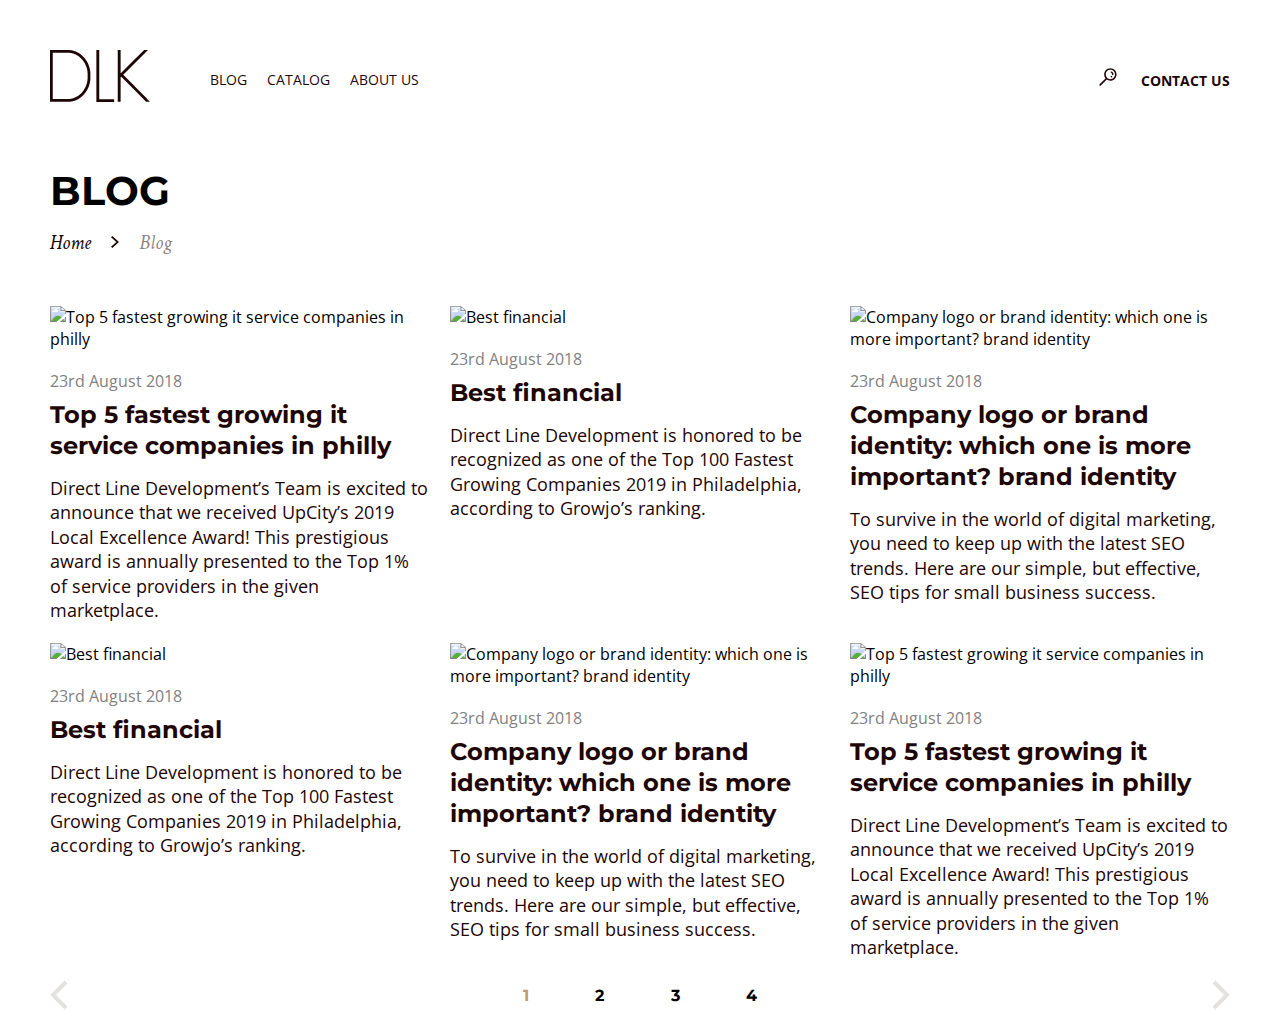
==== pages/blog/index.html @ 1eb2ddb4 "19.06" ====
<!DOCTYPE html>
<html lang="en">
<head>
  <meta charset="UTF-8">
  <meta http-equiv="X-UA-Compatible" content="IE=edge">
  <meta name="viewport" content="width=device-width, initial-scale=1.0">
  <title>Catalog</title>
  <link rel="preconnect" href="https://fonts.gstatic.com">
  <link href="https://fonts.googleapis.com/css2?family=Crimson+Text:ital,wght@1,400;1,700&family=Montserrat:wght@300;600;700&family=Open+Sans:wght@400;700&family=Roboto&display=swap" rel="stylesheet">
  <link rel="stylesheet" href="https://github.com/necolas/normalize.css/blob/master/normalize.css">
  <link rel="stylesheet" href="../../common.css">
  <link rel="stylesheet" href="style.css">
</head>
<body>
	<header class="header-block">
		<div class="container">
			<div class="header-content">
				<a class="header-img-main" href="index.html`">
					<img class="header-logo" src="../../img/logo.png" alt="Main logo">
				</a>
				<nav class="header-nav">
					<ul class="header-list">
							<li class="header-item"><a class="header-link" href="pages/catalog/index.html">BLOG</a></li>
							<li class="header-item"><a class="header-link" href="pages/contact-us/index.html">CATALOG</a></li>
							<li class="header-item"><a class="header-link" href="pages/contact-us/index.html">ABOUT US</a></li>
					</ul>
				</nav>
				<a class="header-find link-weight" href="#">
					<img class="find-img" src="../../img/find.svg" alt="Find">CONTACT US
				</a>
			</div>			
		</div>
	</header> 
	<main>
		<section class="blog">
			<div class="container">
				<div class="blog-menu">
					<h1 class="blog-title">BLOG</h1>
						<ul class="menu-list">
							<li class="menu-item"><a class="menu-link" href="../../index.html">Home</a></li>
							<li class="menu-item"><img src="../../img/vector.svg" alt="vector"></li>
							<li class="menu-item"><a class="menu-link opacity" href="#">Blog</a></li>
						</ul>
				</div>
				<div class="blog-articles">
					<article class="article">
						<div class="article-container">
							<img class="article-img" src="../../img/article-1.jpg" alt="Top 5 fastest growing it service companies in philly">
							<p class="article-date">23rd August 2018</p>
							<a class="article-link" href="#">Top 5 fastest growing it service companies in philly</a>
							<p class="article-text">Direct Line Development’s Team is excited to announce that we received UpCity’s 2019 Local Excellence Award! This prestigious award is annually presented to the Top 1% of service providers in the given marketplace.</p>
						</div>
					</article>
					<article class="article">
						<div class="article-container">
							<img class="article-img" src="../../img/article-2.jpg" alt="Best financial">
							<p class="article-date">23rd August 2018</p>
							<a class="article-link" href="#">Best financial</a>
							<p class="article-text">Direct Line Development is honored to be recognized as one of the Top 100 Fastest Growing Companies 2019 in Philadelphia, according to Growjo’s ranking.</p>
						</div>
					</article>
					<article class="article">
						<div class="article-container">
							<img class="article-img" src="../../img/article-3.jpg" alt="Company logo or brand identity: which one is more important? brand identity">
							<p class="article-date">23rd August 2018</p>
							<a class=" article-link" href="#">Company logo or brand identity: which one is more important? brand identity</a>
							<p class="article-text">To survive in the world of digital marketing, you need to keep up with the latest SEO trends. Here are our simple, but effective, SEO tips for small business success.</p>
						</div>
					</article>
					<article class="article">
						<div class="article-container">
							<img class="article-img" src="../../img/article-4.jpg" alt="Best financial">
							<p class="article-date">23rd August 2018</p>
							<a class="article-link" href="#">Best financial</a>
							<p class="article-text">Direct Line Development is honored to be recognized as one of the Top 100 Fastest Growing Companies 2019 in Philadelphia, according to Growjo’s ranking.</p>
						</div>
					</article>
					<article class="article">
						<div class="article-container">
							<img class="article-img" src="../../img/article-5.jpg" alt="Company logo or brand identity: which one is more important? brand identity">
							<p class="article-date">23rd August 2018</p>
							<a class="article-link" href="#">Company logo or brand identity: which one is more important? brand identity</a>
							<p class="article-text">To survive in the world of digital marketing, you need to keep up with the latest SEO trends. Here are our simple, but effective, SEO tips for small business success.</p>
						</div>
					</article>
					<article class="article">
						<div class="article-container">
							<img class="article-img" src="../../img/article-6.jpg" alt="Top 5 fastest growing it service companies in philly">
							<p class="article-date">23rd August 2018</p>
							<a class="article-link" href="#">Top 5 fastest growing it service companies in philly</a>
							<p class="article-text">Direct Line Development’s Team is excited to announce that we received UpCity’s 2019 Local Excellence Award! This prestigious award is annually presented to the Top 1% of service providers in the given marketplace.</p>
						</div>
					</article>
				</div>
				<div class="articles-number">
					<img src="../../img/vector_left.svg" alt="Vector Left">
					<ul class="articles-number-list">
						<li class="articles-number-item"><a class="article-number-link current-link" href="#">1</a></li>
						<li class="articles-number-item"><a class="article-number-link" href="#">2</a></li>
						<li class="articles-number-item"><a class="article-number-link" href="#">3</a></li>
						<li class="articles-number-item"><a class="article-number-link" href="#">4</a></li>
					</ul>
					<img src="../../img/vector_right.svg" alt="Vector Right">
				</div>
			</div>
		</section>
	</main>
</body>
</html>
---- common.css ----
body {
  margin: 0;
  font-family: "Open Sans", sans-serif;
}

a {
  text-decoration: none;
}

html {
  box-sizing: border-box;
}

*,
*::before,
*::after {
  box-sizing: inherit;
}

img {
  max-width: 100%;
}

ul {
  list-style-type: none;
}

.container {
  max-width: 1180px;
  margin: auto;
}

/* BUTTONS */

.btn {
  font-family: inherit;
  font-weight: bold;
  font-style: normal;
  font-size: 16px;
  line-height: 22px;
  text-transform: uppercase;

  color: #ffffff;

  background: #000000;
  border: none;

  min-height: 40px;

  padding: 9px 22px;

  display: flex;
  align-items: center;
  align-content: center;

  cursor: pointer;
  transition: all .3s;
}

.btn:hover {
  background-color: #c29974;
}

.btn:active {
  background-color: #cfaf91;
}


/* Header */

.header-block {
  padding-top: 50px;
}

.header-content {
  display: flex;
  align-items: center;
}

.header-img-main {
  margin-right: 60px;
}

.header-list {
  display: flex;
  padding-inline-start: 0px;
}

.header-link {
  font-weight: normal;
  font-style: normal;
  font-size: 14px;
  line-height: 19px;

  color: #1e0606;

  margin-right: 20px;
}

.link-weight {
  font-weight: bold;
  font-style: normal;
  font-size: 14px;
  line-height: 19px;

  color: #1e0606;
}

.header-find {
  margin-left: auto;
}

.find-img {
  margin-right: 24px;
}


/* Footer */

.footer {
  background-color: #434343;
}

.footer-container {
  max-width: 1180px;
  
  margin: 0 auto;
  padding: 100px 0;

  display: flex;
  flex-direction: column;
}

.footer-content {
  display: flex;
  justify-content: space-between;
  
  margin: 0;
}

.container-nav {
  width: 380px;
}

.footer-title {
  font-weight: normal;
  font-style: normal;
  font-size: 16px;
  line-height: 22px;

  color: #aaaaaa;

  margin: 0;
}

.footer-img {
  margin-top: 23px;
  margin-bottom: 28px;
}

.footer-list {
  padding-inline-start: 0px;

  margin: 0;
}

.footer-item {
  padding-bottom: 15px;
}

.connect-img {
  margin-top: 23px;
  margin-bottom: 25px;
}

.connect-form {
  margin-bottom: 25px;

  display: flex;
}

.connect-input {
  min-height: 40px;

  background-color: #666666;
}

.social-list {
  display: flex;
  justify-content: left;

  padding-inline-start: 0px;

  margin: 0;
}

.social-link {
  margin-right: 10px;
}





.footer-author {
  display: flex;
  justify-content: space-between;

  margin: 0;
}

.rating-text {
  margin-right: 25px;
}

.footer-rating {
  display: flex;

  /* margin-right: 155px; */
}

.rating-list {
  display: flex;
  width: 110px;
}

.rating-list input {
  position: absolute;
  overflow: hidden;
  clip: rect(0 0 0 0);
  width: 1px;
  height: 1px;
  margin: -1px;
  padding: 0;
  border: 0;
}

.rating-list input + label {
  font-size: 0;
  display: block;
  width: 22px;
  height: 21px;
  cursor: pointer;
  background-image: url(img/star.png);
}

.rating-text {
  margin-right: 25px;
}

.rating-item {
  margin-right: 3px;
}

.footer-link {
  font-weight: normal;
  font-style: normal;
  font-size: 16px;
  line-height: 22px;

  color: #ffffff;
}

.author-text {
  font-weight: normal;
  font-style: normal;
  font-size: 16px;
  line-height: 22px;

  color: #ffffff;
}

.author-text-grey {
  font-weight: normal;
  font-style: normal;
  font-size: 16px;
  line-height: 22px;

  color: #a2a2a2;
}

.rating-link:hover {
  background-image: url(img/image-1.png);
}




/* image */

.image-1 {
  background-image: url(img/image-1.png);
  background-repeat: no-repeat;
  background-size: contain;
  background-position: center;

  margin-right: 20px;
  padding: 103px 76px 103px 75px;

  width: 280px;
  height: 270px;

  text-align: center;
}

.image-2 {
  background-image: url(img/image-2.png);
  background-repeat: no-repeat;
  background-size: contain;
  background-position: center;

  margin-right: 20px;
  padding: 103px 63px 103px 62px;

  width: 280px;
  height: 270px;

  text-align: center;
}

.image-3 {
  background-image: url(img/image-3.png);
  background-repeat: no-repeat;
  background-size: contain;
  background-position: center;

  padding: 119px 100px;

  width: 270px;
  height: 270px;

  text-align: center;
}

.image-4 {
  background-image: url(img/image-4.png);
  background-repeat: no-repeat;
  background-size: contain;
  background-position: center;

  padding: 119px 44px;

  width: 280px;
  height: 270px;

  text-align: center;
}

.image-5 {
  background-image: url(img/image-5.png);
  background-repeat: no-repeat;
  background-size: contain;
  background-position: center;

  margin-left: 20px;
  padding: 119px 105px;
  
  width: 280px;
  height: 270px;

  text-align: center;


}

.image-6 {
  background-image: url(img/image-6.png);
  background-repeat: no-repeat;
  background-size: contain;
  background-position: center;

  margin-left: 20px;
  padding: 103px 63px 103px 62px;

  width: 280px;
  height: 270px;

  text-align: center;
}
---- pages/blog/style.css ----
/* BLOG */

/* menu */

.blog-menu {
  padding-top: 60px;
}

.blog-title {
  margin: 0;
  padding-bottom: 15px;

  font-family: "Montserrat", sans-serif;
  font-weight: 700;
  font-style: normal;
  font-size: 40px;
  line-height: 48.76px;
}

.menu-list {
  display: flex;

  margin: 0;
  padding-inline-start: 0px;
}

.menu-item {
  padding-right: 20px;
}

.menu-link {
  font-family: "Crimson Text", sans-serif;
  font-weight: 400;
  font-style: italic;
  font-size: 20px;
  line-height: 25px;

  color: #1e0606;
}

.opacity {
  opacity: 0.5;
}

/* articles */

.blog-articles {
  margin-top: 50px;

  display: flex;
  flex-wrap: wrap;
  justify-content: space-between;
}

.article-container {
  display: flex;
  flex-direction: column;

  width: 380px;

  margin-bottom: 20px;
}

.article-date {
  margin: 0;
  padding-top: 20px;
  padding-bottom: 7px;

  font-weight: 400;
  font-style: normal;
  font-size: 16px;
  line-height: 22px;

  color: #818181;
}

.article-link {
  margin: 0;
  padding-bottom: 15px;

  font-family: "Montserrat", sans-serif;
  font-weight: 700;
  font-style: normal;
  font-size: 24px;
  line-height: 31px;

  color: #1e0606;
}

.article-text {
  margin: 0;

  font-weight: 400;
  font-style: normal;
  font-size: 18px;
  line-height: 24.51px;

  color: #1e0606;
}

.articles-number {
  display: flex;
  justify-content: space-between;
  align-items: center;
}

.articles-number-list {
  display: flex;
  justify-content: space-between;

  width: 234px;

  margin: 0;
  padding-inline-start: 0;
}

.article-number-link {
  font-family: "Montserrat", sans-serif;
  font-weight: 700;
  font-style: normal;
  font-size: 16px;
  line-height: 19.5px;

  color: #000000;
}

.current-link {
  color: #c29974;
}
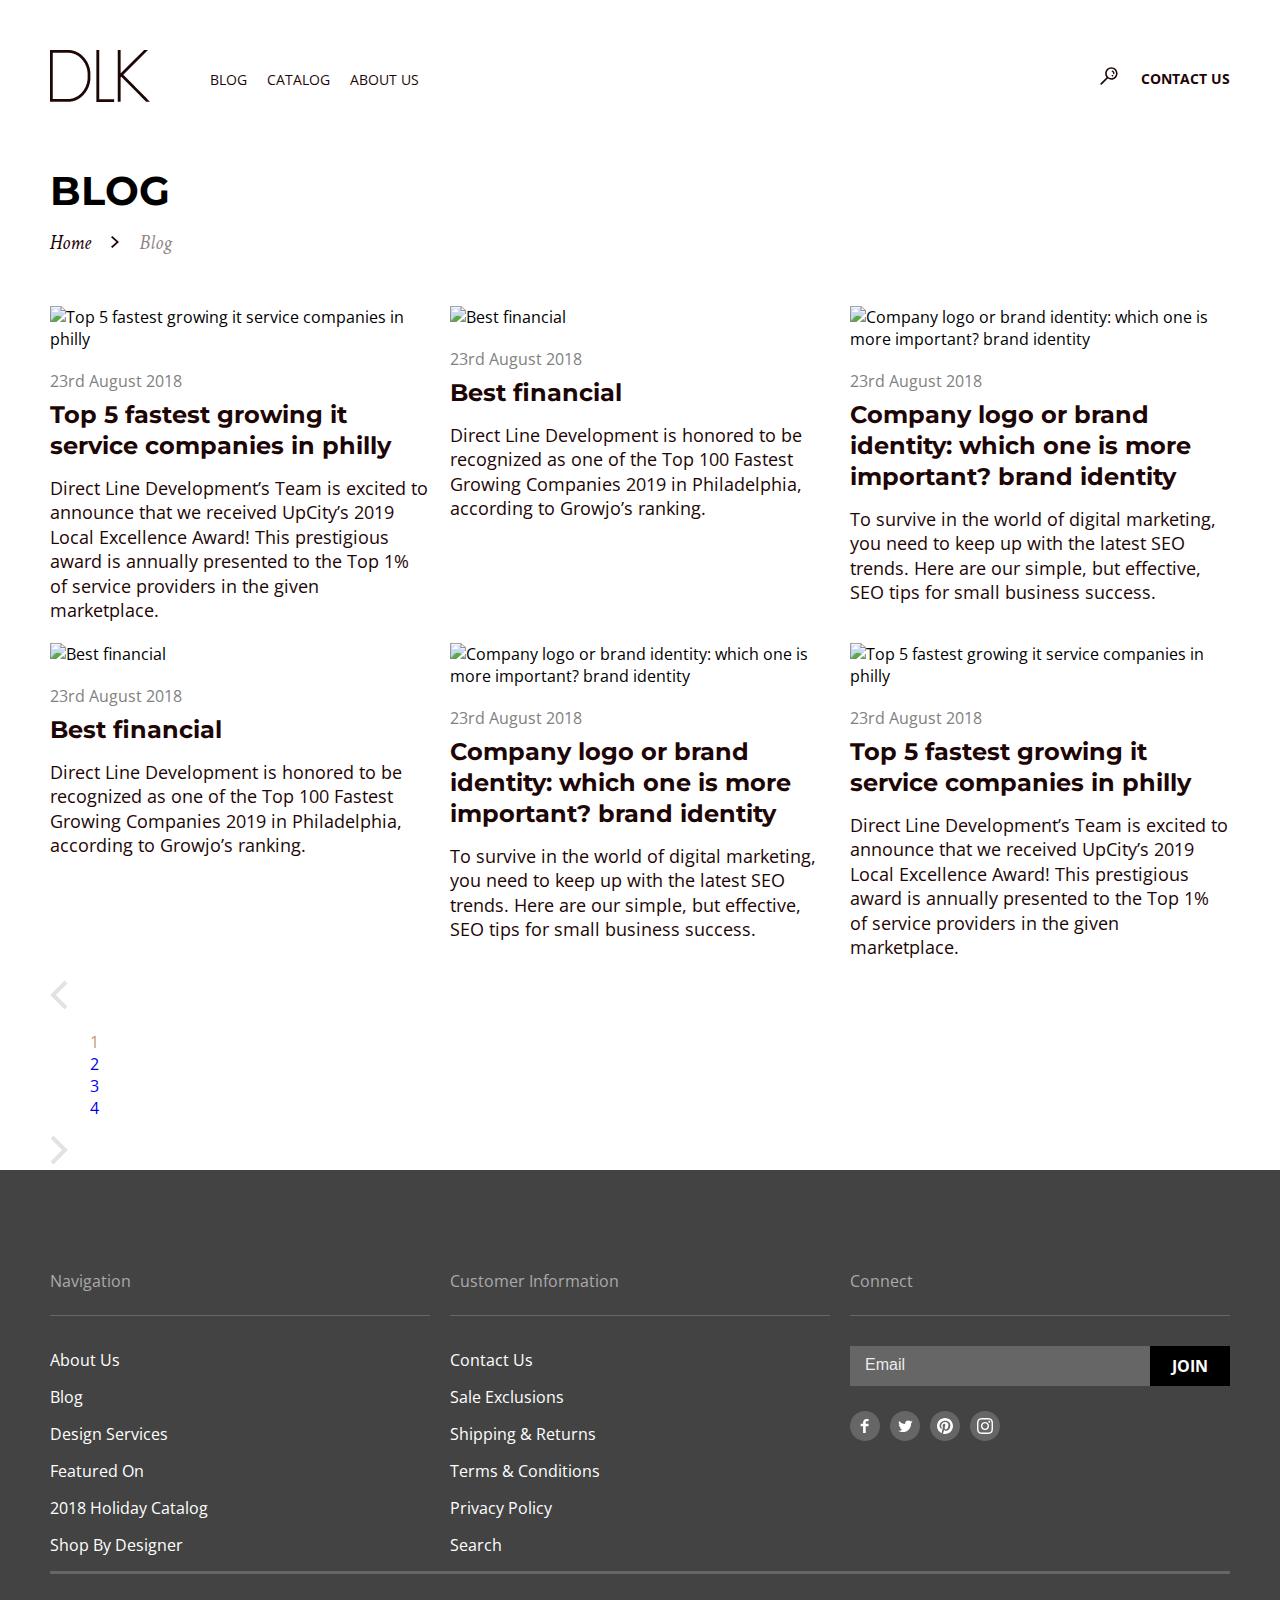
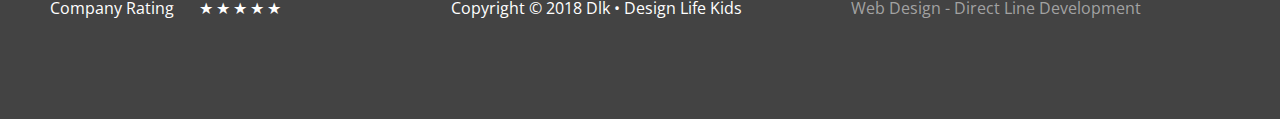
==== commit 1767fc90: "01.07" ====
--- a/pages/blog/index.html
+++ b/pages/blog/index.html
@@ -4,7 +4,7 @@
   <meta charset="UTF-8">
   <meta http-equiv="X-UA-Compatible" content="IE=edge">
   <meta name="viewport" content="width=device-width, initial-scale=1.0">
-  <title>Catalog</title>
+  <title>Blog</title>
   <link rel="preconnect" href="https://fonts.gstatic.com">
   <link href="https://fonts.googleapis.com/css2?family=Crimson+Text:ital,wght@1,400;1,700&family=Montserrat:wght@300;600;700&family=Open+Sans:wght@400;700&family=Roboto&display=swap" rel="stylesheet">
   <link rel="stylesheet" href="https://github.com/necolas/normalize.css/blob/master/normalize.css">
@@ -15,19 +15,20 @@
 	<header class="header-block">
 		<div class="container">
 			<div class="header-content">
-				<a class="header-img-main" href="index.html`">
+				<a class="header-img-main" href="../../index.html">
 					<img class="header-logo" src="../../img/logo.png" alt="Main logo">
 				</a>
 				<nav class="header-nav">
 					<ul class="header-list">
-							<li class="header-item"><a class="header-link" href="pages/catalog/index.html">BLOG</a></li>
-							<li class="header-item"><a class="header-link" href="pages/contact-us/index.html">CATALOG</a></li>
-							<li class="header-item"><a class="header-link" href="pages/contact-us/index.html">ABOUT US</a></li>
+							<li class="header-item"><a class="header-link" href="../blog/index.html">BLOG</a></li>
+							<li class="header-item"><a class="header-link" href="../catalog/index.html">CATALOG</a></li>
+							<li class="header-item"><a class="header-link" href="../contact-us/index.html">ABOUT US</a></li>
 					</ul>
 				</nav>
-				<a class="header-find link-weight" href="#">
-					<img class="find-img" src="../../img/find.svg" alt="Find">CONTACT US
+				<a class="header-find" href="#">
+					<img class="find-img" src="../../img/find.svg" alt="Find">
 				</a>
+				<a class="link-weight btn-open_js" href="#">CONTACT US</a>
 			</div>			
 		</div>
 	</header> 
@@ -39,7 +40,7 @@
 						<ul class="menu-list">
 							<li class="menu-item"><a class="menu-link" href="../../index.html">Home</a></li>
 							<li class="menu-item"><img src="../../img/vector.svg" alt="vector"></li>
-							<li class="menu-item"><a class="menu-link opacity" href="#">Blog</a></li>
+							<li class="menu-item"><a class="menu-link opacity" href="../blog/index.html">Blog</a></li>
 						</ul>
 				</div>
 				<div class="blog-articles">
@@ -92,18 +93,155 @@
 						</div>
 					</article>
 				</div>
-				<div class="articles-number">
-					<img src="../../img/vector_left.svg" alt="Vector Left">
-					<ul class="articles-number-list">
-						<li class="articles-number-item"><a class="article-number-link current-link" href="#">1</a></li>
-						<li class="articles-number-item"><a class="article-number-link" href="#">2</a></li>
-						<li class="articles-number-item"><a class="article-number-link" href="#">3</a></li>
-						<li class="articles-number-item"><a class="article-number-link" href="#">4</a></li>
+				<div class="articles-page">
+					<img class="articles-page-img" src="../../img/vector_left.svg" alt="Vector Left">
+					<ul class="articles-page-list">
+						<li class="articles-page-item"><a class="article-page-link current-link" href="#">1</a></li>
+						<li class="articles-page-item"><a class="article-page-link" href="#">2</a></li>
+						<li class="articles-page-item"><a class="article-page-link" href="#">3</a></li>
+						<li class="articles-page-item"><a class="article-page-link" href="#">4</a></li>
 					</ul>
-					<img src="../../img/vector_right.svg" alt="Vector Right">
+					<img class="articles-page-img" src="../../img/vector_right.svg" alt="Vector Right">
 				</div>
 			</div>
 		</section>
 	</main>
+	<footer class="footer">
+		<div class="footer-container">
+			<div class="footer-content">
+				<div class="container-nav">
+					<h3 class="footer-title">Navigation</h3>
+					<img class="footer-img" src="../../img/line.png" alt="Short Line">
+					<ul class="footer-list">
+						<li class="footer-item"><a class="footer-link" href="../contact-us/index.html">About Us</a></li>
+						<li class="footer-item"><a class="footer-link" href="../blog/index.html">Blog</a></li>
+						<li class="footer-item"><a class="footer-link" href="#">Design Services</a></li>
+						<li class="footer-item"><a class="footer-link" href="#">Featured On</a></li>
+						<li class="footer-item"><a class="footer-link" href="#">2018 Holiday Catalog</a></li>
+						<li class="footer-item"><a class="footer-link" href="#">Shop By Designer</a></li>
+					</ul>
+				</div>
+				<div class="container-nav">
+						<h3 class="footer-title">Customer Information</h3>
+						<img class="footer-img" src="../../img/line.png" alt="Short Line">
+						<ul class="footer-list">
+							<li class="footer-item"><a class="footer-link" href="#">Contact Us</a></li>
+							<li class="footer-item"><a class="footer-link" href="#">Sale Exclusions</a></li>
+							<li class="footer-item"><a class="footer-link" href="#">Shipping & Returns</a></li>
+							<li class="footer-item"><a class="footer-link" href="#">Terms & Conditions</a></li>
+							<li class="footer-item"><a class="footer-link" href="#">Privacy Policy</a></li>
+							<li class="footer-item"><a class="footer-link" href="#">Search</a></li>
+						</ul>
+				</div>
+				<div class="container-nav">
+						<h3 class="footer-title">Connect</h3>
+						<img class="connect-img" src="../../img/line.png" alt="Short Line">
+						<form class="connect-form" action="#">
+							<input class="connect-input" type="email" name="email" placeholder="Email">
+							<input class="btn" type="button" value="JOIN">
+						</form>
+						<ul class="social-list">
+							<li class="social-item">
+								<a class="social-link" href="#">
+									<svg class="svg-property" viewBox="0 0 30 30" xmlns="http://www.w3.org/2000/svg">
+										<path class="social-background" d="M0 15C0 6.71573 6.71573 0 15 0C23.2843 0 30 6.71573 30 15C30 23.2843 23.2843 30 15 30C6.71573 30 0 23.2843 0 15Z"/>
+										<path class="social-icon" d="M18.5527 10.3672H16.2967C16.0307 10.3672 15.7337 10.7172 15.7337 11.1852V12.8142H18.5527V15.1352H15.7337V22.1052H13.0707V15.1352H10.6577V12.8142H13.0707V11.4472C13.0707 9.48817 14.4317 7.89417 16.2967 7.89417H18.5527V10.3672Z"/>
+									</svg>
+								</a>
+							</li>
+							<li class="social-item">
+								<a class="social-link" href="#">
+									<svg class="svg-property" viewBox="0 0 30 30" xmlns="http://www.w3.org/2000/svg">
+										<path class="social-background" d="M0 15C0 6.71573 6.71573 0 15 0C23.2843 0 30 6.71573 30 15C30 23.2843 23.2843 30 15 30C6.71573 30 0 23.2843 0 15Z"/>
+										<path class="social-icon" d="M21.1006 12.289C21.1056 12.416 21.1096 12.543 21.1096 12.672C21.1096 16.576 18.1366 21.078 12.7026 21.078C11.0346 21.078 9.48058 20.588 8.17358 19.75C8.40658 19.777 8.64158 19.791 8.87958 19.791C10.2636 19.791 11.5376 19.318 12.5486 18.525C11.2556 18.502 10.1656 17.648 9.78758 16.475C9.96858 16.51 10.1546 16.527 10.3446 16.527C10.6136 16.527 10.8746 16.492 11.1226 16.424C9.77158 16.152 8.75158 14.959 8.75158 13.527V13.49C9.15058 13.711 9.60758 13.844 10.0916 13.859C9.29858 13.33 8.77758 12.426 8.77758 11.4C8.77758 10.859 8.92258 10.352 9.17658 9.916C10.6326 11.703 12.8106 12.879 15.2656 13.002C15.2156 12.785 15.1906 12.56 15.1906 12.328C15.1906 10.697 16.5126 9.375 18.1446 9.375C18.9936 9.375 19.7616 9.732 20.2996 10.307C20.9736 10.176 21.6056 9.93 22.1766 9.59C21.9556 10.281 21.4886 10.859 20.8766 11.225C21.4746 11.154 22.0446 10.996 22.5756 10.76C22.1776 11.352 21.6776 11.873 21.1006 12.289Z"/>
+									</svg>											
+								</a>
+							</li>
+							<li class="social-item">
+								<a class="social-link" href="#">
+									<svg class="svg-property" viewBox="0 0 30 30" xmlns="http://www.w3.org/2000/svg">
+										<path class="social-background" d="M0 15C0 6.71573 6.71573 0 15 0C23.2843 0 30 6.71573 30 15C30 23.2843 23.2843 30 15 30C6.71573 30 0 23.2843 0 15Z"/>
+										<path class="social-icon" d="M15.0005 7C10.5825 7 7 10.5816 7 15.0005C7 18.2754 8.97001 21.0902 11.7896 22.3273C11.767 21.7694 11.7858 21.0977 11.9279 20.49C12.0821 19.8408 12.9571 16.1313 12.9571 16.1313C12.9571 16.1313 12.7021 15.6205 12.7021 14.865C12.7021 13.6796 13.3898 12.7943 14.245 12.7943C14.9722 12.7943 15.3241 13.3409 15.3241 13.9957C15.3241 14.7267 14.8575 15.8208 14.6176 16.8341C14.4172 17.6836 15.0428 18.3751 15.8801 18.3751C17.3957 18.3751 18.4165 16.4286 18.4165 14.1218C18.4165 12.3691 17.2358 11.0567 15.088 11.0567C12.6617 11.0567 11.1498 12.8658 11.1498 14.8866C11.1498 15.5847 11.3549 16.0758 11.6767 16.4559C11.8253 16.6318 11.8451 16.7014 11.7914 16.9027C11.7538 17.0486 11.6654 17.4042 11.6287 17.5444C11.5751 17.7466 11.4114 17.82 11.2288 17.7448C10.1102 17.2885 9.58999 16.0645 9.58999 14.6881C9.58999 12.4161 11.5064 9.68972 15.3072 9.68972C18.3619 9.68972 20.3724 11.9015 20.3724 14.2732C20.3724 17.4117 18.6282 19.7562 16.0551 19.7562C15.1924 19.7562 14.3795 19.2895 14.1011 18.7599C14.1011 18.7599 13.6363 20.6029 13.5385 20.9585C13.3691 21.5747 13.037 22.1919 12.7332 22.6717C13.4529 22.8843 14.213 23 15.0005 23C19.4184 23 23 19.4184 23 15.0005C23 10.5816 19.4184 7 15.0005 7Z"/>
+									</svg>										
+								</a>
+							</li>
+							<li class="social-item">
+								<a class="social-link" href="#">
+									<svg class="svg-property" viewBox="0 0 30 30" xmlns="http://www.w3.org/2000/svg">
+										<path class="social-background" d="M0 15C0 6.71573 6.71573 0 15 0C23.2843 0 30 6.71573 30 15C30 23.2843 23.2843 30 15 30C6.71573 30 0 23.2843 0 15Z"/>
+										<path class="social-icon" d="M15 7C12.8273 7 12.5549 7.0092 11.7016 7.04813C10.8501 7.08697 10.2686 7.22223 9.7597 7.42C9.23363 7.62443 8.7875 7.89797 8.3427 8.3427C7.89797 8.7875 7.62443 9.23363 7.42 9.7597C7.22223 10.2686 7.08697 10.8501 7.04813 11.7016C7.0092 12.5549 7 12.8273 7 15C7 17.1727 7.0092 17.4451 7.04813 18.2984C7.08697 19.1499 7.22223 19.7314 7.42 20.2403C7.62443 20.7664 7.89797 21.2125 8.3427 21.6573C8.7875 22.102 9.23363 22.3756 9.7597 22.58C10.2686 22.7778 10.8501 22.913 11.7016 22.9519C12.5549 22.9908 12.8273 23 15 23C17.1727 23 17.4451 22.9908 18.2984 22.9519C19.1499 22.913 19.7314 22.7778 20.2403 22.58C20.7664 22.3756 21.2125 22.102 21.6573 21.6573C22.102 21.2125 22.3756 20.7664 22.58 20.2403C22.7778 19.7314 22.913 19.1499 22.9519 18.2984C22.9908 17.4451 23 17.1727 23 15C23 12.8273 22.9908 12.5549 22.9519 11.7016C22.913 10.8501 22.7778 10.2686 22.58 9.7597C22.3756 9.23363 22.102 8.7875 21.6573 8.3427C21.2125 7.89797 20.7664 7.62443 20.2403 7.42C19.7314 7.22223 19.1499 7.08697 18.2984 7.04813C17.4451 7.0092 17.1727 7 15 7ZM15 8.44143C17.1361 8.44143 17.3891 8.4496 18.2327 8.4881C19.0127 8.52367 19.4363 8.65397 19.7182 8.76353C20.0916 8.90867 20.3581 9.08203 20.638 9.362C20.918 9.6419 21.0913 9.9084 21.2365 10.2818C21.346 10.5637 21.4763 10.9873 21.5119 11.7673C21.5504 12.6109 21.5586 12.8639 21.5586 15C21.5586 17.1361 21.5504 17.3891 21.5119 18.2327C21.4763 19.0127 21.346 19.4363 21.2365 19.7182C21.0913 20.0916 20.918 20.3581 20.638 20.638C20.3581 20.918 20.0916 21.0913 19.7182 21.2365C19.4363 21.346 19.0127 21.4763 18.2327 21.5119C17.3892 21.5504 17.1363 21.5586 15 21.5586C12.8637 21.5586 12.6108 21.5504 11.7673 21.5119C10.9873 21.4763 10.5637 21.346 10.2818 21.2365C9.9084 21.0913 9.64193 20.918 9.36197 20.638C9.08207 20.3581 8.90867 20.0916 8.76353 19.7182C8.65397 19.4363 8.52367 19.0127 8.4881 18.2327C8.4496 17.3891 8.44143 17.1361 8.44143 15C8.44143 12.8639 8.4496 12.6109 8.4881 11.7673C8.52367 10.9873 8.65397 10.5637 8.76353 10.2818C8.90867 9.9084 9.08203 9.6419 9.36197 9.362C9.64193 9.08203 9.9084 8.90867 10.2818 8.76353C10.5637 8.65397 10.9873 8.52367 11.7673 8.4881C12.6109 8.4496 12.8639 8.44143 15 8.44143ZM10.8919 15C10.8919 12.7311 12.7311 10.8919 15 10.8919C17.2689 10.8919 19.1081 12.7311 19.1081 15C19.1081 17.2689 17.2689 19.1081 15 19.1081C12.7311 19.1081 10.8919 17.2689 10.8919 15ZM15 17.6667C13.5272 17.6667 12.3333 16.4728 12.3333 15C12.3333 13.5272 13.5272 12.3333 15 12.3333C16.4728 12.3333 17.6667 13.5272 17.6667 15C17.6667 16.4728 16.4728 17.6667 15 17.6667ZM19.2704 11.6896C19.8006 11.6896 20.2304 11.2598 20.2304 10.7296C20.2304 10.1994 19.8006 9.76957 19.2704 9.76957C18.7402 9.76957 18.3104 10.1994 18.3104 10.7296C18.3104 11.2598 18.7402 11.6896 19.2704 11.6896Z"/>
+									</svg>																			
+								</a>
+							</li>
+						</ul>
+				</div>		
+			</div>
+			<img class="author-img" src="../../img/line.png" alt="Long Line">
+			<div class="author-content">
+				<div class="rating-list">
+					<p class="rating-text">Company Rating</p>
+					<div class="rating-area">
+						<input class="rating-radio" type="radio" id="star-1" name="rating" value="1">
+						<label for="star-1"></label>
+						<input class="rating-radio" type="radio" id="star-2" name="rating" value="2">
+						<label for="star-2"></label>
+						<input class="rating-radio" type="radio" id="star-3" name="rating" value="3">
+						<label for="star-3"></label>
+						<input class="rating-radio" type="radio" id="star-4" name="rating" value="4">
+						<label for="star-4"></label> 
+						<input class="rating-radio" type="radio" id="star-5" name="rating" value="5">
+						<label for="star-5"></label>	
+					</div>
+				</div>
+				<p class="author-text">Copyright © 2018 Dlk • Design Life Kids</p>
+				<div class="author-paddiing">
+					<a class="author-link" href="#">Web Design - Direct Line Development</a>
+				</div>
+			</div>	
+		</div>	
+	</footer>
+	<div class="bg-wrapper bg-wrapper_close popup_js">
+		<div class="bg-full bg_js"></div>
+		<form class="popup-form wrapper-form">
+			<div class="form-row">
+				<label class="form-line">
+					<span class="label-control form-text">Name</span>
+					<input class="input-form input_js" type="text" name="name" placeholder="Ivan Ivanov">
+				</label>
+			</div>
+			<div class="form-row form-row-margin">
+				<label class="form-col form-padding-right">
+					<span class="label-control form-text">Phone</span>
+					<input class="input-form" type="text" name="phone">
+				</label>
+				<label class="form-col form-padding-left">
+					<span class="label-control form-text">Email</span>
+					<input class="input-form" type="email" name="email">
+				</label>
+			</div>
+			<div class="form-row form-row-margin">
+				<label class="form-line">
+					<span class="label-control form-text">Message</span>
+					<textarea class="input-form" name="message" cols="40" rows="10"></textarea>
+				</label>
+			</div>
+			<div class="form-row form-row-margin">
+				<label class="checkbox-wrapper">
+					<input class="checkbox visually-hidden" type="checkbox" name="accept" value="scd">
+					<span class="checkbox_checker"></span>
+					<span class="form-text">By clicking on the button, you consent to the processing of your personal data</span>
+				</label>
+			</div>
+			<div class="dis">
+				<button class="btn" type="submit">SUBMIT</button>
+			</div>
+			<button class="close-button btn-close_js" type="button">
+			<svg width="15" height="15" viewBox="0 0 15 15" fill="none" xmlns="http://www.w3.org/2000/svg">
+				<path d="M2.21902 14.6113C1.70029 15.1295 0.893368 15.1295 0.374636 14.6113C0.11527 14.3522 -6.13512e-07 14.0355 -5.9841e-07 13.69C-5.83308e-07 13.3445 0.11527 13.0278 0.374636 12.7687L5.64841 7.5L0.374637 2.23127C0.115271 1.97215 -7.23629e-08 1.65547 -5.72611e-08 1.30998C-4.21593e-08 0.964491 0.115271 0.647806 0.374637 0.388689C0.893369 -0.129545 1.70029 -0.129545 2.21902 0.388689L7.4928 5.65738L12.7666 0.38869C13.2853 -0.129545 14.0922 -0.129545 14.611 0.38869C15.1297 0.906924 15.1297 1.71304 14.611 2.23127L9.33718 7.5L14.611 12.7687C15.1297 13.287 15.1297 14.0931 14.611 14.6113C14.0922 15.1295 13.2853 15.1295 12.7666 14.6113L7.4928 9.34258L2.21902 14.6113Z" fill="white"/>
+			</svg>					
+			</button>
+		</form>
+	</div>
+	<script src="../../main.js"></script>
 </body>
 </html>--- a/common.css
+++ b/common.css
@@ -66,7 +66,7 @@
 }
 
 
-/* Header */
+/* HEADER */
 
 .header-block {
   padding-top: 50px;
@@ -81,6 +81,14 @@
   margin-right: 60px;
 }
 
+.header-img-main:hover {
+  opacity: 0.5;
+}
+
+.header-img-main:active {
+  opacity: 0.2;
+}
+
 .header-list {
   display: flex;
   padding-inline-start: 0px;
@@ -97,6 +105,18 @@
   margin-right: 20px;
 }
 
+.header-link:hover {
+  opacity: 0.5;
+}
+
+.header-link:active {
+  opacity: 0.2;
+}
+
+.header-find {
+  margin-left: auto;
+}
+
 .link-weight {
   font-weight: bold;
   font-style: normal;
@@ -106,16 +126,28 @@
   color: #1e0606;
 }
 
-.header-find {
-  margin-left: auto;
+.link-weight:hover {
+  opacity: 0.5;
+}
+
+.link-weight:active {
+  opacity: 0.2;
 }
 
 .find-img {
-  margin-right: 24px;
-}
-
-
-/* Footer */
+  margin-right: 23.45px;
+}
+
+.find-img:hover {
+  opacity: 0.5;
+}
+
+.find-img:active {
+  opacity: 0.2;
+}
+
+
+/* FOOTER */
 
 .footer {
   background-color: #434343;
@@ -134,8 +166,6 @@
 .footer-content {
   display: flex;
   justify-content: space-between;
-  
-  margin: 0;
 }
 
 .container-nav {
@@ -160,7 +190,6 @@
 
 .footer-list {
   padding-inline-start: 0px;
-
   margin: 0;
 }
 
@@ -173,6 +202,9 @@
   margin-bottom: 25px;
 }
 
+
+/* form */
+
 .connect-form {
   margin-bottom: 25px;
 
@@ -180,76 +212,94 @@
 }
 
 .connect-input {
+  padding: 9px 15px;
+
   min-height: 40px;
-
-  background-color: #666666;
-}
+  width: 100%;
+
+  color: #EBEBEB;
+  background:#666666;
+
+  border: 0;
+}
+
+.connect-input:focus {
+  outline: none;
+  border: 1px solid #FFFDFD;
+  border-radius: 0;
+}
+
+.connect-input::placeholder {
+  font-weight: 400;
+  font-style: normal;
+  font-size: 16px;
+  line-height: 22px;
+
+  color: #EBEBEB;
+}
+
+
+/* svg */
 
 .social-list {
+  padding-inline-start: 0px;
+  margin: 0;
+
   display: flex;
   justify-content: left;
-
-  padding-inline-start: 0px;
-
-  margin: 0;
 }
 
 .social-link {
   margin-right: 10px;
 }
 
-
-
-
+.svg-property {
+  width: 30px;
+  height: 30px;
+}
+
+.social-background {
+  fill-rule: evenodd;
+  clip-rule: evenodd;
+
+  fill: rgba(102, 102, 102, 1);
+}
+
+.social-background:hover {
+  fill: rgba(85, 85, 85, 1);
+}
+
+.social-background:active {
+  fill: rgba(74, 74, 74, 1);
+}
+
+.social-icon {
+  fill-rule: evenodd;
+  clip-rule: evenodd;
+
+  fill: rgba(255, 255, 255, 1);
+}
+
+.social-icon:hover {
+  fill: rgba(161, 161, 161, 1);
+}
+
+.social-icon:active {
+  fill: rgba(105, 105, 105, 1);
+}
+
+.author-content {
+  padding-top: 23px;
+
+  display: flex;
+}
 
 .footer-author {
+  margin: 0;
+
   display: flex;
   justify-content: space-between;
-
-  margin: 0;
-}
-
-.rating-text {
-  margin-right: 25px;
-}
-
-.footer-rating {
-  display: flex;
-
-  /* margin-right: 155px; */
-}
-
-.rating-list {
-  display: flex;
-  width: 110px;
-}
-
-.rating-list input {
-  position: absolute;
-  overflow: hidden;
-  clip: rect(0 0 0 0);
-  width: 1px;
-  height: 1px;
-  margin: -1px;
-  padding: 0;
-  border: 0;
-}
-
-.rating-list input + label {
-  font-size: 0;
-  display: block;
-  width: 22px;
-  height: 21px;
-  cursor: pointer;
-  background-image: url(img/star.png);
-}
-
-.rating-text {
-  margin-right: 25px;
-}
-
-.rating-item {
-  margin-right: 3px;
+  align-items: center;
 }
 
 .footer-link {
@@ -261,13 +311,12 @@
   color: #ffffff;
 }
 
-.author-text {
-  font-weight: normal;
-  font-style: normal;
-  font-size: 16px;
-  line-height: 22px;
-
-  color: #ffffff;
+.footer-link:hover {
+  opacity: 0.5
+}
+
+.footer-link:active {
+  opacity: 0.5
 }
 
 .author-text-grey {
@@ -275,83 +324,175 @@
   font-style: normal;
   font-size: 16px;
   line-height: 22px;
-
   color: #a2a2a2;
 }
 
-.rating-link:hover {
-  background-image: url(img/image-1.png);
-}
-
-
-
-
-/* image */
+.author-text {
+  padding-left: 170px;
+  margin:0;
+
+  font-weight: normal;
+  font-style: normal;
+  font-size: 16px;
+  line-height: 22px;
+
+  color: #ffffff;
+}
+
+.author-paddiing {
+  padding-left: 109px;
+}
+
+.author-link {
+  font-weight: normal;
+  font-style: normal;
+  font-size: 16px;
+  line-height: 22px;
+
+  color: #a2a2a2;
+}
+
+.author-link:hover {
+  text-decoration-line: underline;
+  
+  color: #ffffff;
+}
+
+.author-link:active {
+  text-decoration-line: underline;
+  
+  color: #ffffff;
+}
+
+
+/* rating */
+
+.footer-rating {
+  display: flex;
+}
+
+.rating-text {
+  padding-right: 22px;
+  margin: 0;
+
+  font-weight: normal;
+  font-style: normal;
+  font-size: 16px;
+  line-height: 22px;
+
+  color: #ffffff;
+}
+
+.rating-text:hover {
+  color: #c29974;
+}
+
+.rating-list {
+  display: flex;
+  align-items: center;
+  cursor: pointer;
+}
+
+.rating-area {
+	overflow: hidden;
+}
+.rating-area:not(:checked) > input {
+	display: none;
+}
+.rating-area:not(:checked) > label {
+	float: right;
+	width: 17px;
+	padding: 0;
+	cursor: pointer;
+	font-size: 16px;
+	line-height: 22px;
+	color: #ffffff;
+  padding-left: 3px;
+}
+.rating-area:not(:checked) > label:before {
+	content: '★';
+}
+.rating-area > input:checked ~ label {
+	color: #C29974;
+}
+.rating-area:not(:checked) > label:hover,
+.rating-area:not(:checked) > label:hover ~ label {
+	color: #836E5B;
+}
+.rating-area > input:checked + label:hover,
+.rating-area > input:checked + label:hover ~ label,
+.rating-area > input:checked ~ label:hover,
+.rating-area > input:checked ~ label:hover ~ label,
+.rating-area > label:hover ~ input:checked ~ label {
+	color: #836E5B;
+}
+.rate-area > label:active {
+	position: relative;
+}
+
+
+/* images */
 
 .image-1 {
+  margin-right: 20px;
+  padding: 103px 76px 103px 75px;
+
+  width: 280px;
+  height: 270px;
+
+  text-align: center;
+
   background-image: url(img/image-1.png);
   background-repeat: no-repeat;
   background-size: contain;
   background-position: center;
-
+}
+
+.image-2 {
   margin-right: 20px;
-  padding: 103px 76px 103px 75px;
+  padding: 103px 63px 103px 62px;
 
   width: 280px;
   height: 270px;
 
   text-align: center;
-}
-
-.image-2 {
+
   background-image: url(img/image-2.png);
   background-repeat: no-repeat;
   background-size: contain;
   background-position: center;
-
+}
+
+.image-3 {
   margin-right: 20px;
-  padding: 103px 63px 103px 62px;
+  padding: 119px 105px 119px 104px;
 
   width: 280px;
   height: 270px;
 
   text-align: center;
-}
-
-.image-3 {
+
   background-image: url(img/image-3.png);
   background-repeat: no-repeat;
   background-size: contain;
   background-position: center;
-
-  padding: 119px 100px;
-
-  width: 270px;
+}
+
+.image-4 {
+  padding: 119px 44px;
+
+  width: 280px;
   height: 270px;
 
   text-align: center;
-}
-
-.image-4 {
+
   background-image: url(img/image-4.png);
   background-repeat: no-repeat;
   background-size: contain;
   background-position: center;
-
-  padding: 119px 44px;
-
-  width: 280px;
-  height: 270px;
-
-  text-align: center;
 }
 
 .image-5 {
-  background-image: url(img/image-5.png);
-  background-repeat: no-repeat;
-  background-size: contain;
-  background-position: center;
-
   margin-left: 20px;
   padding: 119px 105px;
   
@@ -360,20 +501,255 @@
 
   text-align: center;
 
-
+  background-image: url(img/image-5.png);
+  background-repeat: no-repeat;
+  background-size: contain;
+  background-position: center;
 }
 
 .image-6 {
+  margin-left: 20px;
+  padding: 103px 63px 103px 62px;
+
+  width: 280px;
+  height: 270px;
+
+  text-align: center;
+  
   background-image: url(img/image-6.png);
   background-repeat: no-repeat;
   background-size: contain;
   background-position: center;
-
-  margin-left: 20px;
-  padding: 103px 63px 103px 62px;
-
-  width: 280px;
-  height: 270px;
-
-  text-align: center;
+}
+
+
+/* form */
+
+.wrapper-form {
+  background-color: #E5EAF8;
+
+  padding: 42px 40px;
+  width: 680px;
+}
+
+.form-row {
+  display: flex;
+  flex-wrap: wrap;
+}
+
+.form-row-margin {
+  margin: 20px 0;
+}
+
+.form-line {
+  display: flex;
+  flex-direction: column;
+  
+  width: 100%;
+}
+
+.form-col {
+  display: flex;
+  flex-direction: column;
+  
+  width: 50%;
+}
+
+.form-padding-right {
+  padding-right: 10px;
+}
+
+.form-padding-left {
+  padding-left: 10px;
+}
+
+.checkbox-wrapper {
+  display: flex;
+  align-items: center;
+  
+  width: 100%;
+}
+
+.checkbox_checker {
+  display: flex;
+  align-items: center;
+  justify-content: center;
+
+  width: 19px;
+  height: 19px;
+
+  border: 2px solid #C29974;
+  box-sizing: border-box;
+  border-radius: 3px;
+
+  margin-right: 15px;
+}
+
+.checkbox-wrapper input:checked ~ .checkbox_checker::before {
+  content: "";
+  background-image: url(img/check.png);
+
+  width: 15px;
+  height: 15px;
+}
+
+.label-control {
+  padding-bottom: 3px;
+}
+
+.input-form {
+  background-color: #ffffff;
+  border: 2px solid #C7C1C1;
+  border-radius: 0;
+
+  height: 50px;
+  width: 100%;
+
+  padding: 14px 20px 11px;
+
+  outline: none;
+}
+
+.input-form:hover {
+  border: 2px solid #C29974;
+}
+
+.input-form:active {
+  border: 2px solid #C29974;
+}
+
+.input-form:focus {
+  border: 2px solid #C29974;
+}
+
+
+.input-form::placeholder {
+  font-weight: 400;
+  font-style: normal;
+  font-size: 18px;
+  line-height: 25px;
+
+  color: #1e0606;
+}
+
+.form-text {
+  font-weight: 400;
+  font-style: normal;
+  font-size: 14px;
+  line-height: 19px;
+
+  color: #1e0606;
+}
+
+.visually-hidden {
+  position:absolute;
+  white-space: nowrap;
+  width: 1px;
+  height: 1px;
+  overflow: hidden;
+  border: 0;
+  padding: 0;
+  clip: rect(0 0 0 0);
+  clip-path: inset(50%);
+  margin: 20px -10px;
+}
+
+.description-block {
+  display: flex;
+  flex-direction: column;
+}
+
+.description-text {
+  margin: 0;
+  padding-bottom: 20px;
+
+  font-weight: 400;
+  font-style: normal;
+  font-size: 16px;
+  line-height: 22px;
+
+  color: #1e0606;
+
+  width: 380px;
+}
+
+.description-mark-text {
+  font-family: "Montserrat", sans-serif;
+  font-weight: 600;
+  font-style: normal;
+  font-size: 26px;
+  line-height: 34px;
+  text-transform: uppercase;
+
+  color: #c29974;
+
+  width: 380px;
+
+  margin: 0;
+}
+
+
+/* bg */
+
+.bg-wrapper {
+  display: flex;
+
+  position: fixed;
+  top: 0;
+  left: 0;
+  width: 100%;
+  height: 100%;
+
+  background-color: rgba(125, 151, 218, 0.8);
+}
+
+.bg-wrapper_close {
+  display: none;
+}
+
+.bg-full {
+  position: absolute;
+  top: 0;
+  left: 0;
+  width: 100%;
+  height: 100%;
+}
+
+.popup-form {
+  margin: 0;
+  margin: auto;
+
+  position: relative;
+}
+
+.close-button {
+  border: none;
+  background-color: transparent;
+  cursor: pointer;
+
+  position: absolute;
+  top: 0;
+  right: -25px;
+
+  margin: 0;
+  padding: 0;
+  width: 15px;
+  height: 15px;
+}
+
+/* disabled button */
+
+.dis {
+  position: relative;
+  display: inline-block;
+}
+
+.dis:after {
+  position: absolute;
+  content: '';
+  width: 100%;
+  height: 100%;
+  background: rgba(193, 193, 193, 0.5);
+  top: 0px;
+  left: 0;
 }